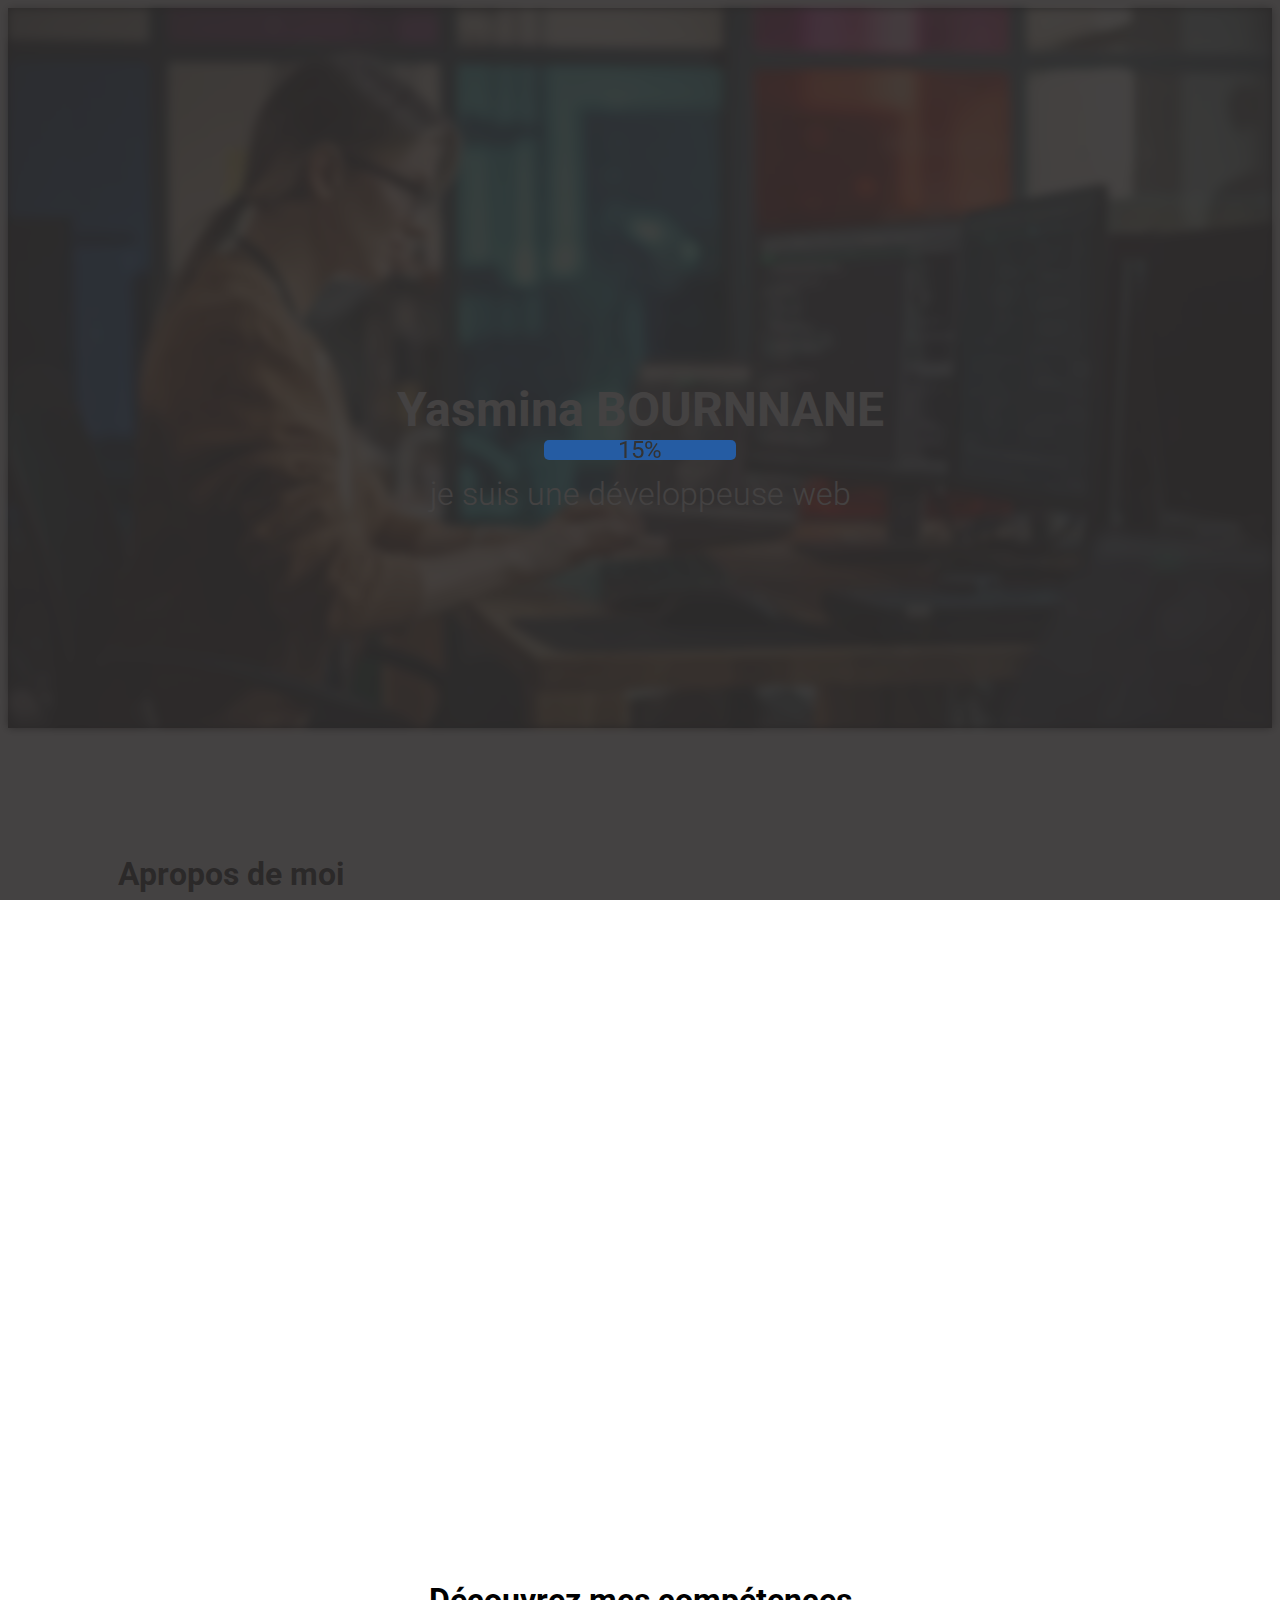
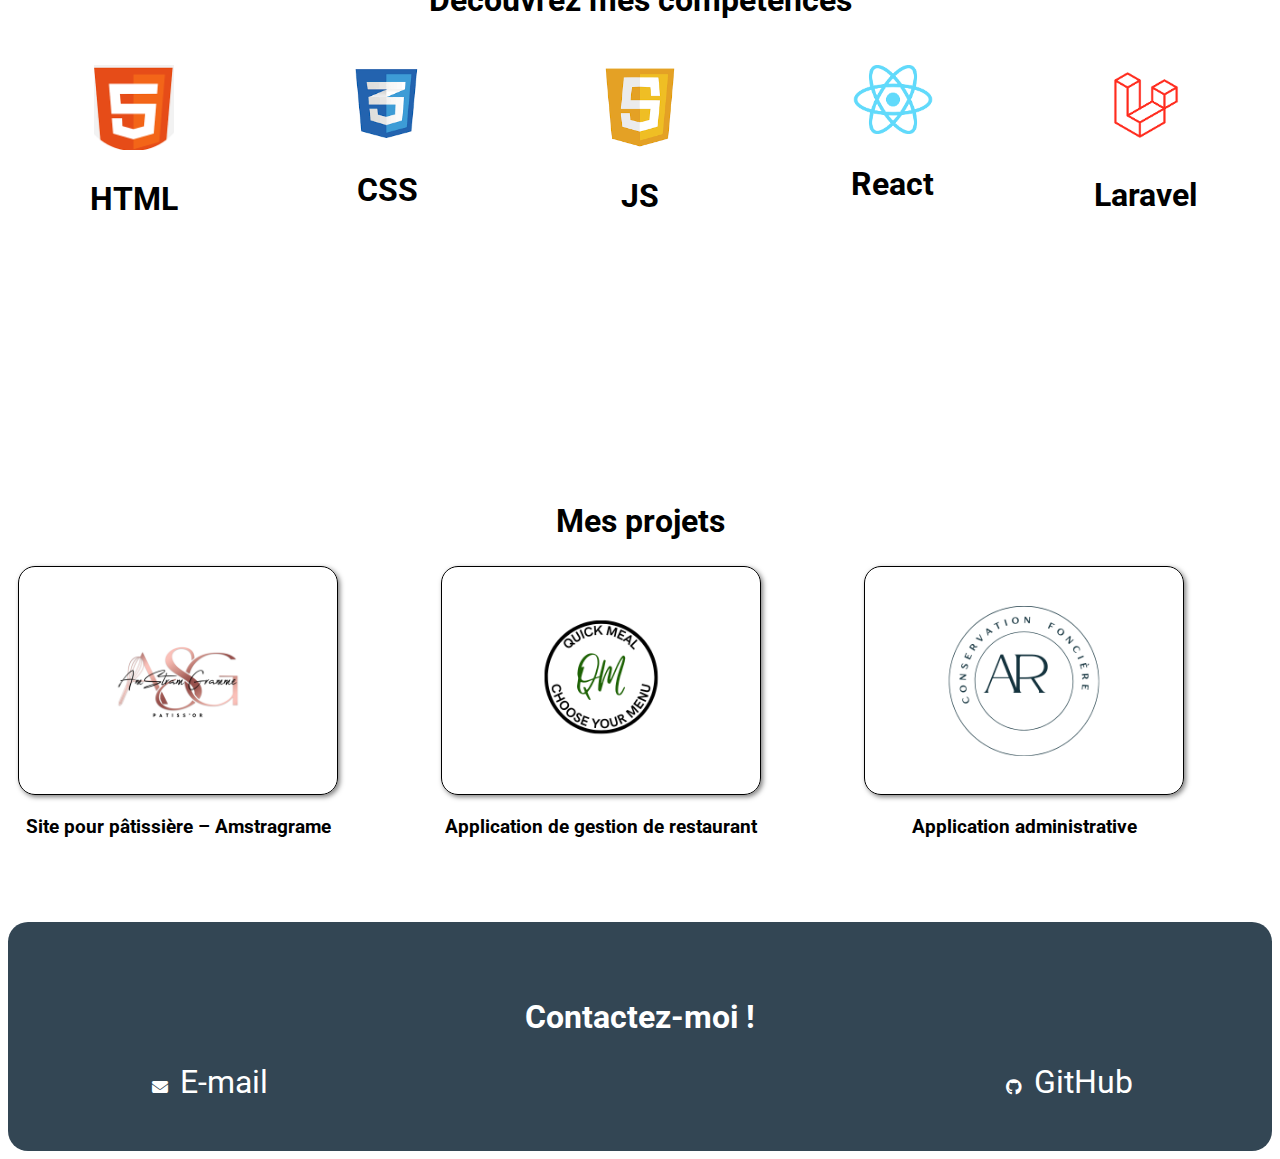
==== index.html @ f0b9b3e4 "Ajout des fichiers restants" ====
<!DOCTYPE html>
<html lang="en">

<head>
    <meta charset="UTF-8">
    <meta http-equiv="X-UA-Compatible" content="IE=edge">
    <meta name="viewport" content="width=device-width, initial-scale=1.0">
    <link rel="icon" type="image/x-icon" href="./img/favicon.ico">
    <title>Mon portfolio</title>
    <link rel="stylesheet" href="style/style.css" type="text/css">
    <!-- Ajouter le lien vers Font Awesome -->
    <link rel="stylesheet" href="https://cdnjs.cloudflare.com/ajax/libs/font-awesome/6.1.2/css/all.min.css">
</head>

<body>
    <div id="loader">
        <div id="progress"></div>
        <span id="percentage">0%</span>
    </div>
    <div class="slider">
        <img src="./img/web3.jpeg" alt="non" class="dev">
    </div>
    <div class="slider-desc">
        <h1>Yasmina BOURNNANE</h1>
        <p> je suis une développeuse web</p>
    </div>
    <div class="section">
        <div class="boxed">
            <div class="flex">
                <div class="w40">
                    <h2>Apropos de moi </h2>
                </div>
                <div class="w60">
                    <p>
                        Je suis une passionnée de développement web avec une solide formation en informatique
                        et une spécialisation en génie logiciel. Titulaire d'un Master en Informatique option GL,
                        j'ai acquis des compétences variées dans la conception et le développement d'applications.
                        Mon parcours m'a permis d'explorer différents domaines, allant du développement front-end au back-end,
                        tout en adoptant des méthodologies agiles telles que Scrum.
                        Avec un fort intérêt pour la création de solutions innovantes
                        et fonctionnelles, je m'efforce de concevoir des expériences utilisateur intuitives et engageantes.
                        En dehors de mon travail, je suis toujours avide d'apprendre et
                        d'explorer de nouvelles technologies qui enrichissent mes compétences et
                        me préparent pour les défis futurs.
                    </p>
                </div>
            </div>
        </div>
    </div>
    <div class="section dark">
        <div class="boxed text-center">
            <h2>Découvrez mes compétences</h2>
            <div class="flex gap20">
                <div class="w25 skill">
                    <img src="./img/html.png" class="ihtml" alt="non">
                    <h2>HTML</h2>
                </div>
                <div class="w25 skill">
                    <img src="./img/css.png" class="ihtml" alt="non">
                    <h2>CSS</h2>
                </div>
                <div class="w25 skill">
                    <img src="./img/js.png" class="ihtml" alt="non">
                    <h2>JS</h2>
                </div>
                <div class="w25 skill">
                    <img src="./img/r.png" class="ihtml" alt="non">
                    <h2>React</h2>
                </div>
                <div class="w25 skill">
                    <img src="./img/laraa.png" class="ihtml" alt="non">
                    <h2>Laravel</h2>
                </div>
            </div>
        </div>
    </div>
    <div class="section">
        <div class="boxed text-center">
            <h2>Mes projets</h2>
            <div class="flex space-between">
                <div class="w32 realisation">
                    <a href="./Mes realisation/Amsragram.html">
                        <img src="./img/logo.png" alt="non">
                        <h3>Site pour pâtissière – Amstragrame</h3>
                    </a>
                </div>
                <div class="w32 realisation">
                    <a href="./Mes realisation/QuickMeal.html">
                        <img src="./img/Quick Meal.png" alt="non">
                        <h3>Application de gestion de restaurant </h3>
                    </a>
                </div>
                <div class="w32 realisation">
                    <a href="./Mes realisation/aredhouka.html">
                        <img src="./img/AR.png" alt="non">
                        <h3>Application administrative</h3>
                    </a>
                </div>
            </div>
        </div>
    </div>
    <div class="section darkgap20">
        <div class="boxed text-center">
            <h2>Contactez-moi !</h2>
            <div class="flex space-between">
                <div class="w32">
                    <a href="mailto:bournnaneyasmina@gmail.com" target="_blank">
                        <i class="fas fa-envelope"></i>
                        <span>E-mail</span>
                    </a>
                   
                </div>
                <div class="w32">
                    <a href="https://github.com/jasmine-ops?tab=overview&from=2023-12-01&to=2023-12-31" target="_blank">
                        <i class="fab fa-github"></i>
                        <span>GitHub</span>
                    </a>
                </div>
               
            </div>
        </div>
    </div>

    <script src="js/app.js"></script>
</body>

</html>
---- style/style.css ----
@import url('https://fonts.googleapis.com/css2?family=Roboto:wght@100;300;400;500;700;900&display=swap');

body{
    font-family: 'Roboto';
}
.slider{
    width: 100%;
    height: 80vh;
    background-color:black ;
}
.slider img{
animation: zoomInOut 10s infinite ease-in-out;    
}
@keyframes zoomInOut {
  0%{
    transform: scale(1);
  } 
  50%{
    transform: scale(1.1);
  } 
  100%{
    transform: scale(1);
  }
}
.dev{
    width: 100%;
    height: 100%;
    object-fit: cover;
    filter: blur(5px);
}
.slider-desc{
position: absolute;
top: 50%;
left: 50%;
transform: translate(-50%,-50%);
text-align: center;
}
h1{
 color: #fff;
 font-size:3rem ;   
}
.slider-desc p{
    color: #fff;
    font-size: 2rem;
    font-weight: 300;
}
.section{
    padding: 80px 10px;
    margin-top: 20px;
    height: auto;
    margin-bottom: 50px;
}
.boxed{
    max-width: 1280px;
    margin-inline: auto;
}
.flex{
    display: flex;
    
}
.w32{
    width: 32%;
}
.w40{
    width: 40%;
   
}
.w60{
    width: 60%;
}

.w60 p{
    opacity: 0;
    animation: fadeIn 5s ease-in-out infinite alternate;  
    text-align: justify;
    margin-right: 60px;
    
}
/* Animation de vibration */

.flex .w40 h2 {
    transition: transform 0.5s ease, color 0.5s ease; /* Transition douce pour le mouvement et la couleur */
    transform: translateY(0); /* Position initiale du titre */
    color: #000; /* Couleur initiale */
    margin-left: 100px;
}

.flex:hover .w40 h2 {
    transform: translateY(-10px); /* Le titre se déplace légèrement vers le haut */
    color: #8B4513; /* Change la couleur du titre pendant le survol */
}

/*animation de changement d'opacity*/
@keyframes fadeIn {
   0%{
    opacity: 1;
   } 
   100%{
    opacity: 0.7;
   }
}

h2{
    font-size: 2rem;
}
p{
    font-size: 1.5rem;
    line-height: 1.5em;
}
.dark{
  background-color: white;
  color: #000; 
 

}
.w25{
    width: 25%;
}
.skill{
    
    border-radius: 20px;
    padding: 20px;
    box-sizing: border-box;
    border-radius: 20px;
    box-sizing: border-box;
}
.w25 img {
    width: 80px;
    margin-top: 0px;
    transition: transform 0.5s ease; /* Animation douce */
    transform: scale(1); /* État initial */
}

.w25 img:hover {
    transform: scale(1.6); /* Zoom au survol */
}

.w25 h2 {
    transition: transform 0.5s ease, color 0.5s ease; /* Animation pour le mouvement et la couleur */
    transform: translateY(0); /* Position initiale du titre */
    color: #000; /* Couleur initiale */
}

.w25 img:hover + h2 {
    transform: translateY(-10px); /* Le titre se déplace légèrement vers le haut */
    color: #8B4513; /* Change la couleur du titre pendant le survol */
}
.text-center{
    text-align: center;
   
}
.gap20{
    gap: 20px;
}
.space-between{
    justify-content: space-between;
}
.realisation{
    height: auto;
    animation-play-state: 1/1;
    position: relative;
    margin-bottom: 0;
 
}
.realisation a{
    display: block;
    width: 80%;
    height: 100%;
    font-family: 'Roboto';
    text-decoration: none;
    color: #000;
   border-radius: 17px;
   border: black solid 1px;
   padding-top: 1px;

   box-shadow: 2px 2px 5px rgba(0, 0, 0, 0.5)
}

.realisation img{
    width: 50%;
    height: 100%;
    object-fit: cover; 
}

.realisation a :hover{
   color: darkgray; 
}
.darkgap20{
    background-color: #334654;
    overflow: hidden;
    padding: 50px 0; /* Ajuste le padding si nécessaire */
    margin-top: 20px; /* Garde une marge si nécessaire */
    margin-bottom: 0; /* Supprime la marge en bas */
    box-sizing: border-box;
    border-radius: 20px;
    color: #fff;
}
.w40 h2{
   
    margin-left:10  0px ;
}
.boxed a {
    text-decoration: none;
   
    
}

.boxed a i {
    margin-right: 8px; 
    color: #fff;
    size: 300px;
   
}
.icon {
    font-size: 24px; /* Ajuste la taille ici */
    margin-right: 8px; /* Ajoute un espacement à droite */
    vertical-align: middle; /* Aligne l'icône avec le texte */
    
}
.boxed span{
 color: #fff; 
 font-size: 2rem; 
  
}
@media screen and (max-width: 900px) {
   .realisation img {
    width: 80%;
    height: auto;
   }
   .skill {
    display: block;
    flex-direction: column;
    width: 17%;
    gap: 10px;
   
  }
}
/* Styles pour l'écran de chargement */
#loader {
    position: fixed; /* Fixe le loader en haut de la page, pour qu'il couvre tout l'écran */
    top: 0;
    left: 0;
    width: 100%; /* Le loader prend toute la largeur de l'écran */
    height: 100%; /* Le loader prend toute la hauteur de l'écran */
    background-color: rgba(48, 45, 45, 0.9); /* Fond blanc semi-transparent */
    display: flex; /* Utilisation de flexbox pour centrer le contenu */
    justify-content: center; /* Centrage horizontal */
    align-items: center; /* Centrage vertical */
    z-index: 9999; /* Place le loader au-dessus de tout le reste du contenu */
}

/* La barre de progression du loader */
#progress {
    width: 0; /* Commence à 0%, la largeur augmentera avec le chargement */
    height: 20px; /* Hauteur de la barre de progression */
    background-color: #255ca3; /* Couleur de la barre de progression (vert) */
    border-radius: 5px; /* Coins arrondis pour un effet visuel plus agréable */
    transition: width 0.3s ease; /* Animation douce quand la barre se remplit */
}

/* Le texte du pourcentage de chargement */
#percentage {
    position: absolute; /* Positionne le texte au centre, au-dessus de la barre */
    font-size: 24px; /* Taille de la police du pourcentage */
    color: #333; /* Couleur du texte (gris foncé) */
}

/* Masque le loader quand le chargement est terminé */
#loader.hidden {
    display: none; /* Cache complètement le loader */
}
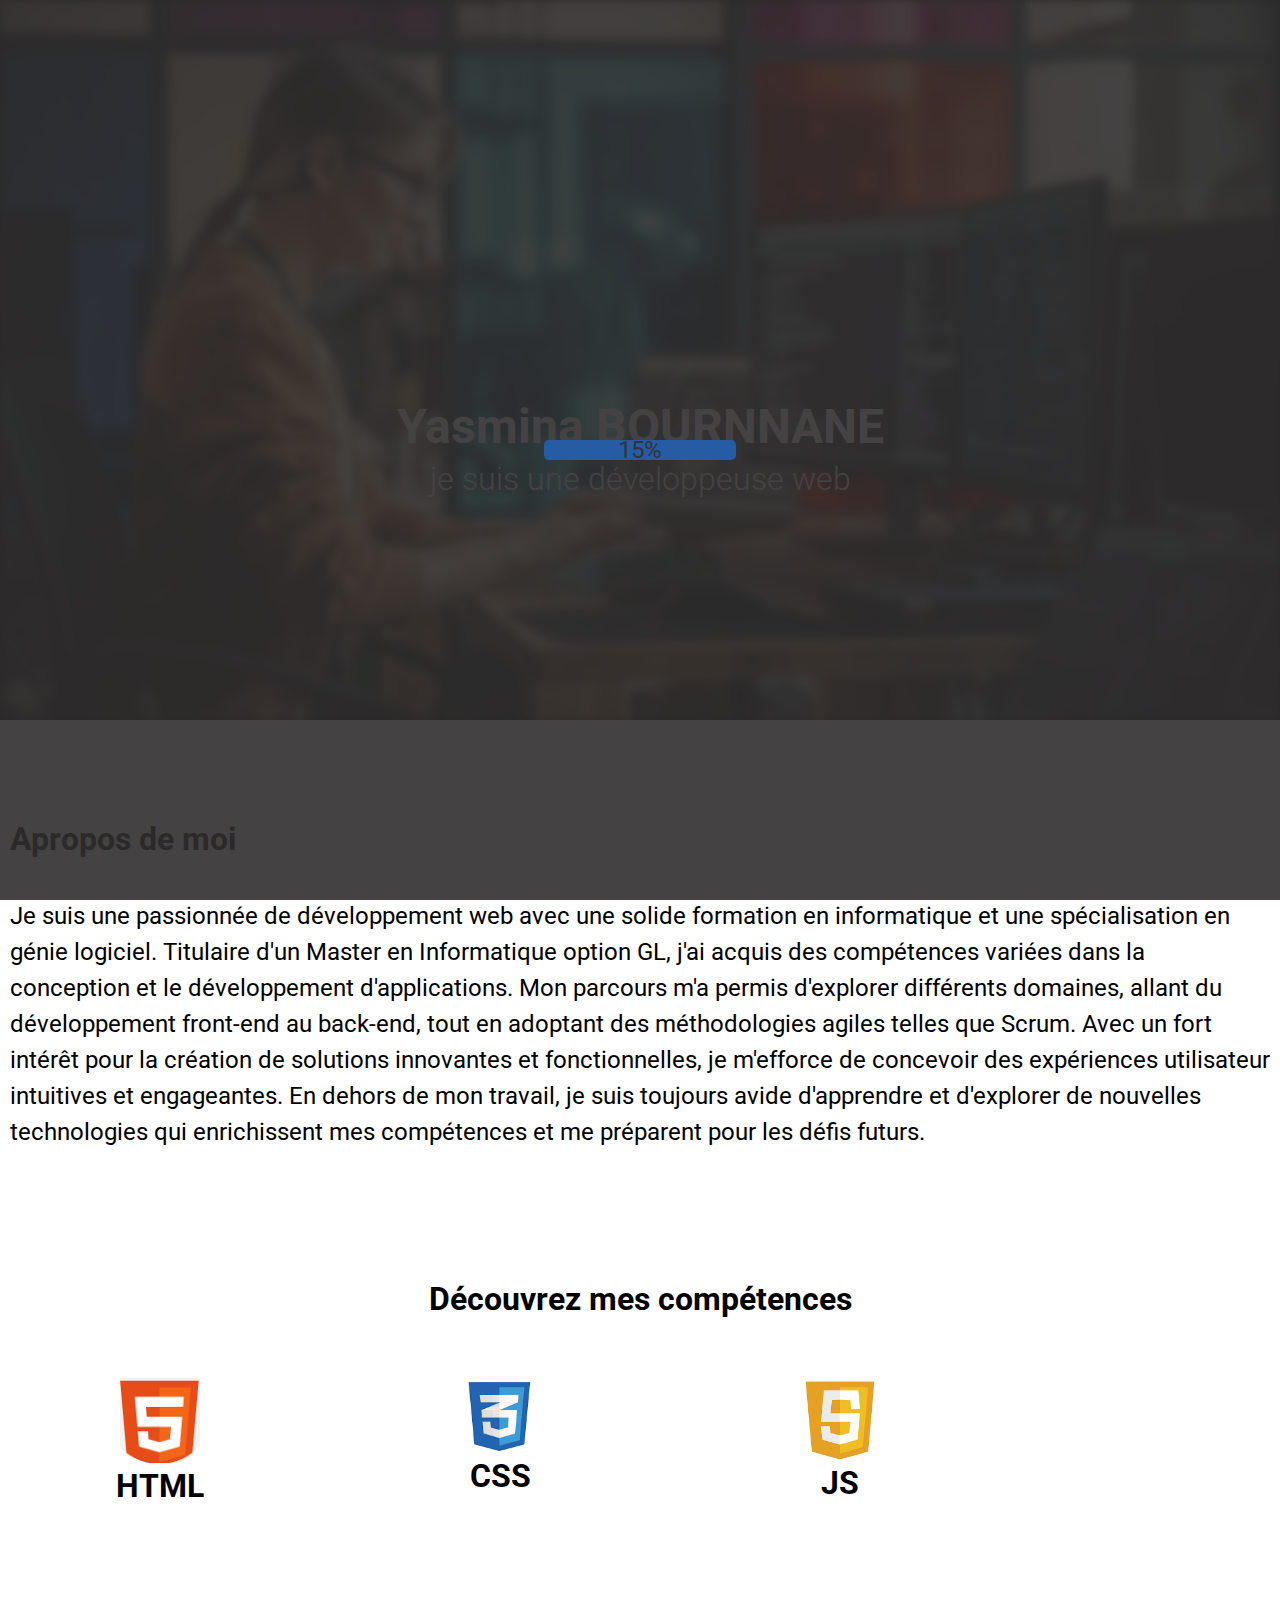
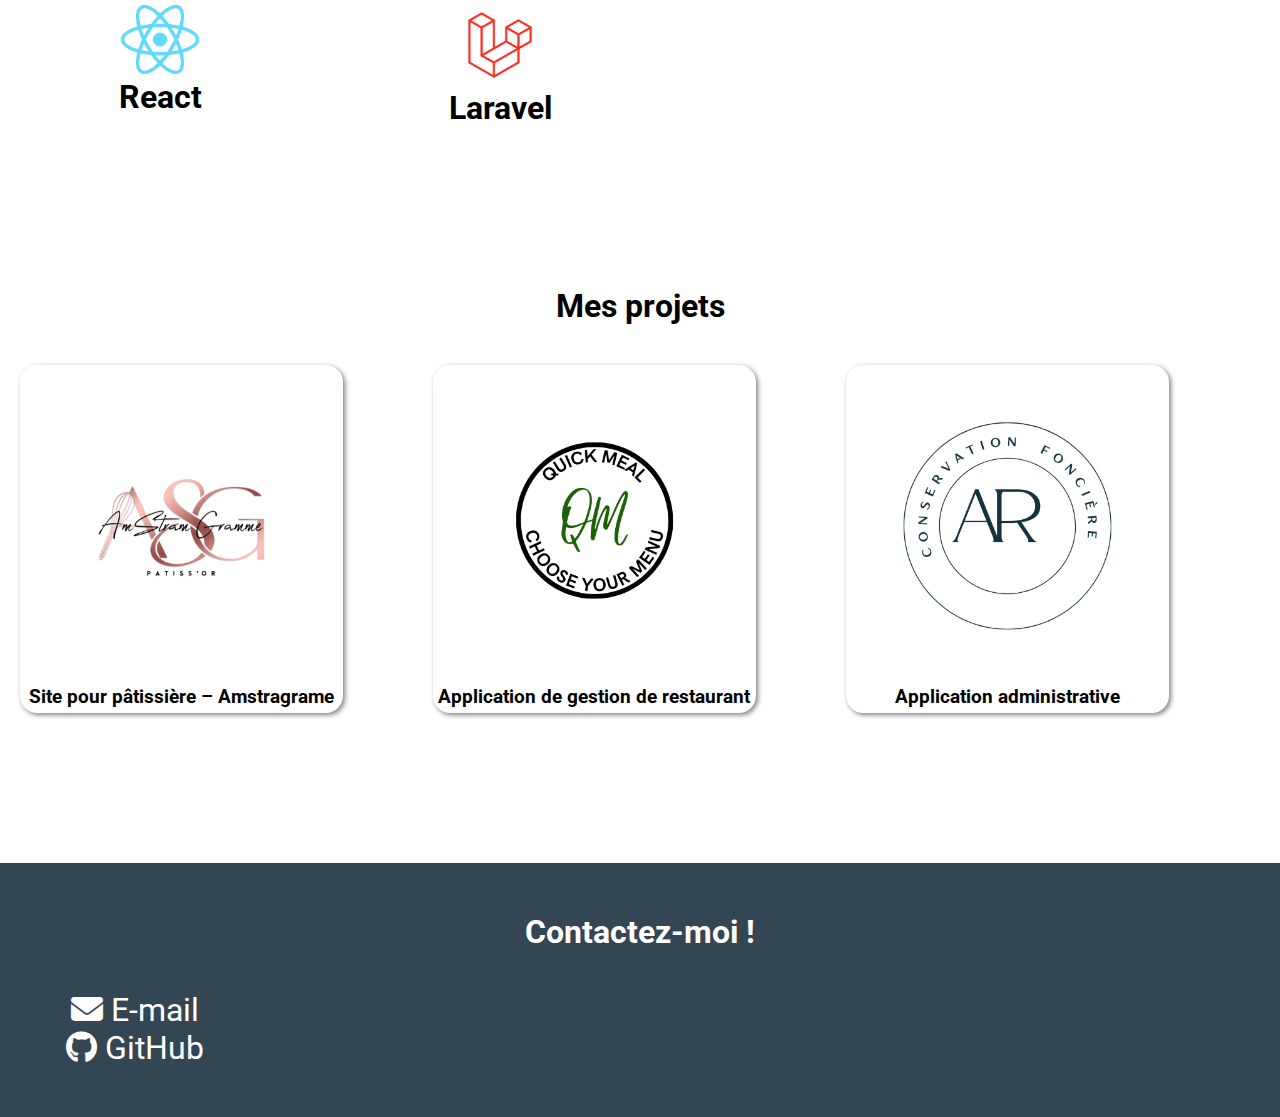
==== commit 25dfb51d: "Description des modifications apportées" ====
--- a/index.html
+++ b/index.html
@@ -47,7 +47,7 @@
             </div>
         </div>
     </div>
-    <div class="section dark">
+    <div class="sectiondark">
         <div class="boxed text-center">
             <h2>Découvrez mes compétences</h2>
             <div class="flex gap20">
@@ -103,6 +103,7 @@
         <div class="boxed text-center">
             <h2>Contactez-moi !</h2>
             <div class="flex space-between">
+                <div class="f">
                 <div class="w32">
                     <a href="mailto:bournnaneyasmina@gmail.com" target="_blank">
                         <i class="fas fa-envelope"></i>
@@ -116,6 +117,7 @@
                         <span>GitHub</span>
                     </a>
                 </div>
+                </div>
                
             </div>
         </div>
--- a/style/style.css
+++ b/style/style.css
@@ -1,272 +1,284 @@
 @import url('https://fonts.googleapis.com/css2?family=Roboto:wght@100;300;400;500;700;900&display=swap');
 
-body{
-    font-family: 'Roboto';
-}
-.slider{
-    width: 100%;
+* {
+    margin: 0;
+    padding: 0;
+    box-sizing: border-box;
+}
+
+body {
+    font-family: 'Roboto', sans-serif;
+}
+
+.slider {
+    width: 100vw;
     height: 80vh;
-    background-color:black ;
-}
-.slider img{
-animation: zoomInOut 10s infinite ease-in-out;    
-}
+    overflow: hidden;
+    background-color: black;
+}
+
+.slider img {
+    animation: zoomInOut 10s infinite ease-in-out;
+}
+
 @keyframes zoomInOut {
-  0%{
-    transform: scale(1);
-  } 
-  50%{
-    transform: scale(1.1);
-  } 
-  100%{
-    transform: scale(1);
-  }
-}
-.dev{
+    0% {
+        transform: scale(1);
+    }
+    50% {
+        transform: scale(1.1);
+    }
+    100% {
+        transform: scale(1);
+    }
+}
+
+.dev {
     width: 100%;
     height: 100%;
     object-fit: cover;
     filter: blur(5px);
 }
-.slider-desc{
-position: absolute;
-top: 50%;
-left: 50%;
-transform: translate(-50%,-50%);
-text-align: center;
-}
-h1{
- color: #fff;
- font-size:3rem ;   
-}
-.slider-desc p{
+
+.slider-desc {
+    position: absolute;
+    top: 50%;
+    left: 50%;
+    transform: translate(-50%, -50%);
+    text-align: center;
+}
+
+h1 {
+    color: #fff;
+    font-size: 3rem;
+}
+
+.slider, .boxed, .flex {
+    max-width: 100%;
+    width: 100%;
+}
+
+.section {
+    height:auto;
+}
+
+.slider-desc p {
     color: #fff;
     font-size: 2rem;
     font-weight: 300;
 }
-.section{
+
+.section {
     padding: 80px 10px;
     margin-top: 20px;
-    height: auto;
     margin-bottom: 50px;
 }
-.boxed{
+
+.boxed {
     max-width: 1280px;
-    margin-inline: auto;
-}
-.flex{
+    margin: auto;
+}
+
+.flex {
     display: flex;
-    
-}
-.w32{
+    flex-wrap: wrap;
+}
+
+.w32 {
     width: 32%;
-}
-.w40{
-    width: 40%;
-   
-}
-.w60{
-    width: 60%;
-}
-
-.w60 p{
-    opacity: 0;
-    animation: fadeIn 5s ease-in-out infinite alternate;  
-    text-align: justify;
-    margin-right: 60px;
-    
-}
-/* Animation de vibration */
-
-.flex .w40 h2 {
-    transition: transform 0.5s ease, color 0.5s ease; /* Transition douce pour le mouvement et la couleur */
-    transform: translateY(0); /* Position initiale du titre */
-    color: #000; /* Couleur initiale */
-    margin-left: 100px;
-}
-
-.flex:hover .w40 h2 {
-    transform: translateY(-10px); /* Le titre se déplace légèrement vers le haut */
-    color: #8B4513; /* Change la couleur du titre pendant le survol */
-}
-
-/*animation de changement d'opacity*/
-@keyframes fadeIn {
-   0%{
-    opacity: 1;
-   } 
-   100%{
-    opacity: 0.7;
-   }
-}
-
-h2{
-    font-size: 2rem;
-}
-p{
-    font-size: 1.5rem;
-    line-height: 1.5em;
-}
-.dark{
-  background-color: white;
-  color: #000; 
- 
-
-}
-.w25{
+    min-width: 250px;
+}
+
+.w25 {
     width: 25%;
 }
-.skill{
-    
+
+.skill {
     border-radius: 20px;
     padding: 20px;
     box-sizing: border-box;
-    border-radius: 20px;
-    box-sizing: border-box;
-}
-.w25 img {
+    text-align: center;
+}
+
+.skill img {
     width: 80px;
-    margin-top: 0px;
-    transition: transform 0.5s ease; /* Animation douce */
-    transform: scale(1); /* État initial */
-}
-
-.w25 img:hover {
-    transform: scale(1.6); /* Zoom au survol */
-}
-
-.w25 h2 {
-    transition: transform 0.5s ease, color 0.5s ease; /* Animation pour le mouvement et la couleur */
-    transform: translateY(0); /* Position initiale du titre */
-    color: #000; /* Couleur initiale */
-}
-
-.w25 img:hover + h2 {
-    transform: translateY(-10px); /* Le titre se déplace légèrement vers le haut */
-    color: #8B4513; /* Change la couleur du titre pendant le survol */
-}
-.text-center{
-    text-align: center;
-   
-}
-.gap20{
+    transition: transform 0.5s ease;
+}
+
+.skill img:hover {
+    transform: scale(1.6);
+}
+
+.text-center {
+    text-align: center;
+}
+
+.gap20 {
     gap: 20px;
 }
-.space-between{
-    justify-content: space-between;
-}
-.realisation{
+
+.realisation {
     height: auto;
-    animation-play-state: 1/1;
-    position: relative;
-    margin-bottom: 0;
- 
-}
-.realisation a{
+    margin-bottom: 20px;
+    margin-left: 10px;
+}
+
+.boxed h2 {
+    margin-bottom: 40px; 
+    box-shadow: #255ca3;
+}
+
+.realisation a {
     display: block;
     width: 80%;
-    height: 100%;
-    font-family: 'Roboto';
     text-decoration: none;
     color: #000;
-   border-radius: 17px;
-   border: black solid 1px;
-   padding-top: 1px;
-
-   box-shadow: 2px 2px 5px rgba(0, 0, 0, 0.5)
-}
-
-.realisation img{
-    width: 50%;
-    height: 100%;
-    object-fit: cover; 
-}
-
-.realisation a :hover{
-   color: darkgray; 
-}
-.darkgap20{
+    border-radius: 17px;
+    padding: 5px;
+    box-shadow: 2px 2px 5px rgba(0, 0, 0, 0.5);
+}
+
+.realisation img {
+    width: 100%; /* Les images s'ajustent à 100% de leur conteneur */
+    height: auto;
+}
+
+h2 {
+    font-size: 2rem;
+}
+
+p {
+    font-size: 1.5rem;
+    line-height: 1.5em;
+}
+
+.dark {
+    background-color: white;
+    color: #000;
+}
+
+.darkgap20 {
+    height: auto; /* Ajuster la hauteur */
+    padding: 50px 10px;
+    margin: 0;
     background-color: #334654;
-    overflow: hidden;
-    padding: 50px 0; /* Ajuste le padding si nécessaire */
-    margin-top: 20px; /* Garde une marge si nécessaire */
-    margin-bottom: 0; /* Supprime la marge en bas */
-    box-sizing: border-box;
+    color: #fff;
+}
+
+.custom-footer {
+    background-color: #222; 
+    color: #fff; 
+    padding-bottom: 30px; 
+    text-align: center;
     border-radius: 20px;
-    color: #fff;
-}
-.w40 h2{
-   
-    margin-left:10  0px ;
-}
-.boxed a {
+}
+
+.darkgap20 a {
+    color: #fff;
+    margin: 0 20px; /* Espace entre les icônes */
+    font-size: 2rem;
     text-decoration: none;
-   
-    
-}
-
-.boxed a i {
-    margin-right: 8px; 
-    color: #fff;
-    size: 300px;
-   
-}
-.icon {
-    font-size: 24px; /* Ajuste la taille ici */
-    margin-right: 8px; /* Ajoute un espacement à droite */
-    vertical-align: middle; /* Aligne l'icône avec le texte */
-    
-}
-.boxed span{
- color: #fff; 
- font-size: 2rem; 
-  
-}
-@media screen and (max-width: 900px) {
-   .realisation img {
-    width: 80%;
-    height: auto;
-   }
-   .skill {
-    display: block;
-    flex-direction: column;
-    width: 17%;
-    gap: 10px;
-   
-  }
-}
+}
+
+.custom-footer a:hover {
+    color: lightgray;
+}
+
+@media(max-width: 600px) {
+    .slider img {
+        height: 50vh; 
+    }
+
+    .w32, .w25 {
+        width: 100%; 
+    }
+
+    .slider-desc h1 {
+        font-size: 2rem; 
+    }
+
+    .slider-desc p {
+        font-size: 1.5rem; 
+    }
+
+    .darkgap20 {
+        padding: 30px 10px; /* Ajuste le padding pour les petits écrans */
+    }
+}
+
+@media(max-width: 900px) {
+    .w40, .w60, .w25, .w32 {
+        width: 100%; 
+        margin: 0; 
+    }
+
+    .w40 h2 {
+        float: left;
+        font-size: 2rem;
+        margin-bottom: 20px;
+    }
+
+    .w60 p {
+        display: block;
+        width: 70%;
+        text-align: justify;
+    }
+
+    .boxed h2 {
+        float: left;
+        font-size: 2rem;
+        margin-bottom: 20vh;
+    }
+
+    .w25 img {
+        float: left;
+    }
+
+    .w32 {
+        flex-direction: column;
+        padding: 10px;
+        margin-bottom: 30px;
+    }
+
+    .w32 img {
+        max-width: 80%; 
+        height: auto;
+    }
+
+    .section {
+        height: auto; /* Ajusté la hauteur pour éviter un chevauchement */
+        margin-bottom: 0;
+    }
+}
+
 /* Styles pour l'écran de chargement */
 #loader {
-    position: fixed; /* Fixe le loader en haut de la page, pour qu'il couvre tout l'écran */
+    position: fixed;
     top: 0;
     left: 0;
-    width: 100%; /* Le loader prend toute la largeur de l'écran */
-    height: 100%; /* Le loader prend toute la hauteur de l'écran */
-    background-color: rgba(48, 45, 45, 0.9); /* Fond blanc semi-transparent */
-    display: flex; /* Utilisation de flexbox pour centrer le contenu */
-    justify-content: center; /* Centrage horizontal */
-    align-items: center; /* Centrage vertical */
-    z-index: 9999; /* Place le loader au-dessus de tout le reste du contenu */
-}
-
-/* La barre de progression du loader */
+    width: 100%;
+    height: 100%;
+    background-color: rgba(48, 45, 45, 0.9);
+    display: flex;
+    justify-content: center;
+    align-items: center;
+    z-index: 9999;
+}
+
 #progress {
-    width: 0; /* Commence à 0%, la largeur augmentera avec le chargement */
-    height: 20px; /* Hauteur de la barre de progression */
-    background-color: #255ca3; /* Couleur de la barre de progression (vert) */
-    border-radius: 5px; /* Coins arrondis pour un effet visuel plus agréable */
-    transition: width 0.3s ease; /* Animation douce quand la barre se remplit */
-}
-
-/* Le texte du pourcentage de chargement */
+    width: 0;
+    height: 20px;
+    background-color: #255ca3;
+    border-radius: 5px;
+    transition: width 0.3s ease;
+}
+
 #percentage {
-    position: absolute; /* Positionne le texte au centre, au-dessus de la barre */
-    font-size: 24px; /* Taille de la police du pourcentage */
-    color: #333; /* Couleur du texte (gris foncé) */
-}
-
-/* Masque le loader quand le chargement est terminé */
+    position: absolute;
+    font-size: 24px;
+    color: #333;
+}
+
 #loader.hidden {
-    display: none; /* Cache complètement le loader */
-}
-
+    display: none;
+}
